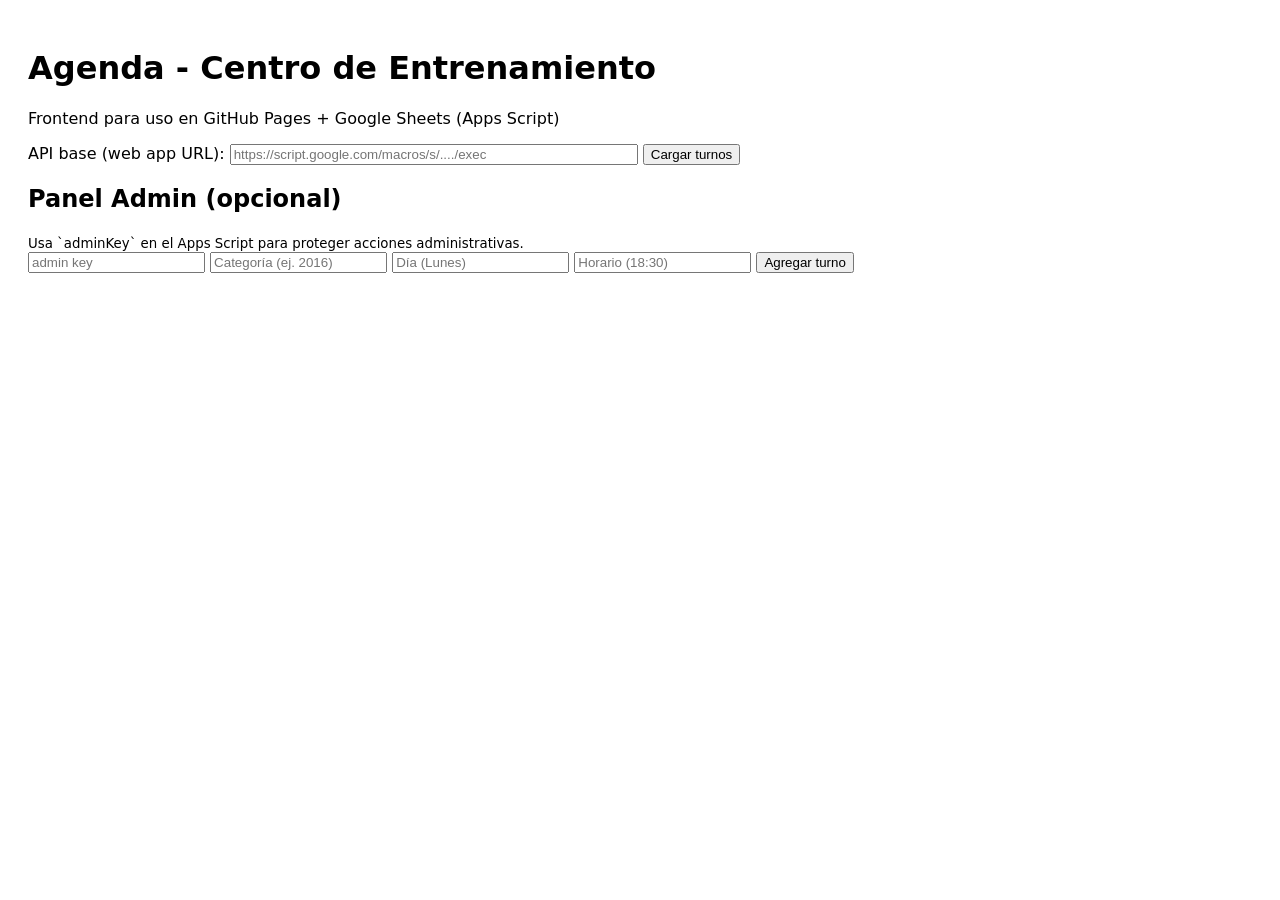
==== index.html @ ddddf14b "Initial scaffold: frontend + Apps Script" ====
<!doctype html>
<html lang="es">
<head>
  <meta charset="utf-8" />
  <meta name="viewport" content="width=device-width,initial-scale=1" />
  <title>Agenda - Centro de Entrenamiento</title>
  <link rel="stylesheet" href="src/styles.css">
</head>
<body>
  <header>
    <h1>Agenda - Centro de Entrenamiento</h1>
    <p>Frontend para uso en GitHub Pages + Google Sheets (Apps Script)</p>
  </header>

  <main>
    <section id="controls">
      <label>API base (web app URL): <input id="apiBase" placeholder="https://script.google.com/macros/s/..../exec"></label>
      <button id="loadBtn">Cargar turnos</button>
    </section>

    <section id="schedules">
      <!-- listado de turnos se renderiza aquí -->
    </section>

    <section id="adminPanel">
      <h2>Panel Admin (opcional)</h2>
      <small>Usa `adminKey` en el Apps Script para proteger acciones administrativas.</small>
      <div>
        <input id="adminKey" placeholder="admin key">
        <input id="newCategory" placeholder="Categoría (ej. 2016)">
        <input id="newDay" placeholder="Día (Lunes)">
        <input id="newTime" placeholder="Horario (18:30)">
        <button id="addScheduleBtn">Agregar turno</button>
      </div>
    </section>
  </main>

  <script src="src/app.js"></script>
</body>
</html>
---- src/styles.css ----
body{ font-family: system-ui, -apple-system, 'Segoe UI', Roboto, sans-serif; padding:20px; }
header{ margin-bottom: 16px }
.schedule{ border:1px solid #ddd; padding:8px; margin:8px 0 }
#controls input{ width:400px }
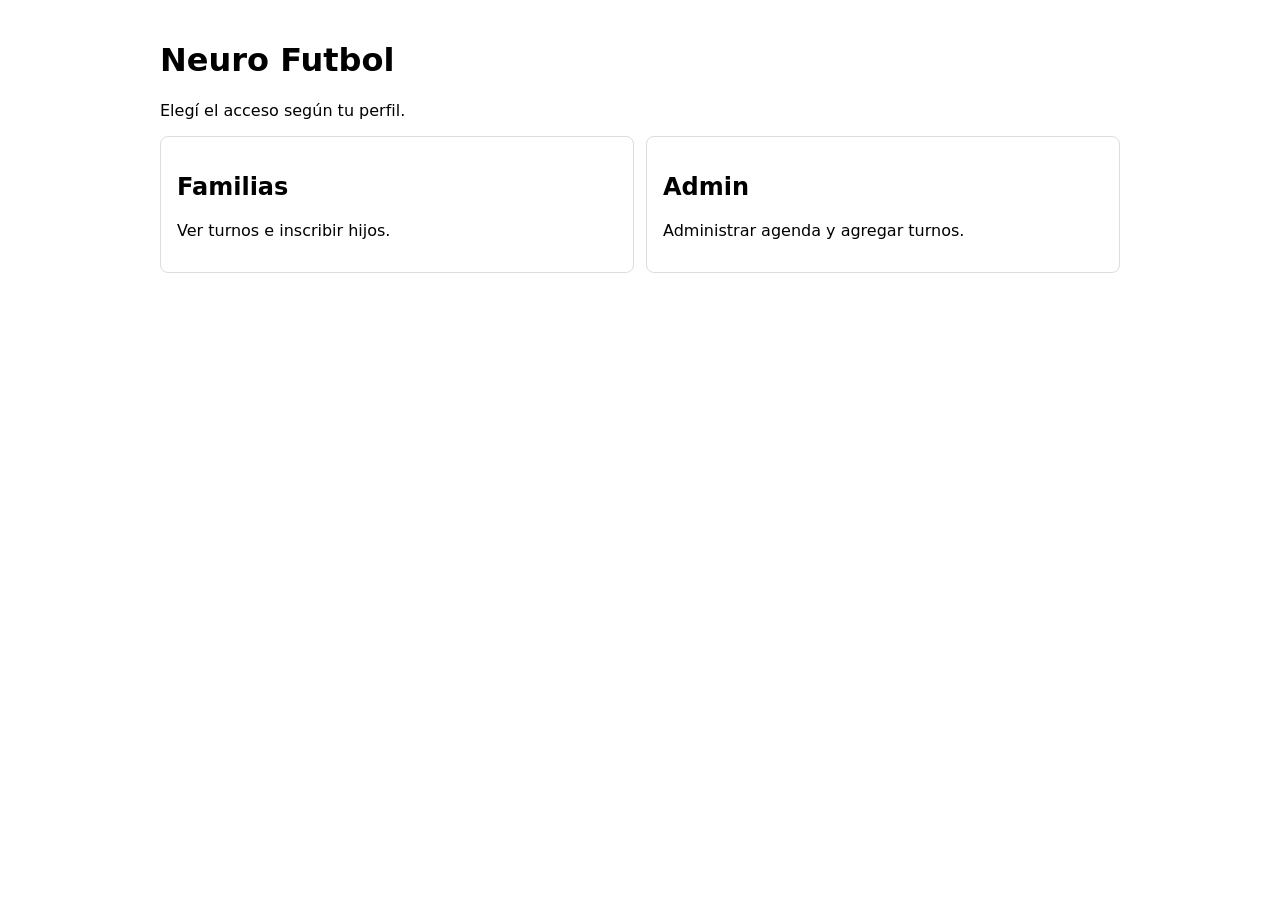
==== commit cccac961: "Separate family/admin flows and routes for GitHub Pages" ====
--- a/index.html
+++ b/index.html
@@ -3,38 +3,26 @@
 <head>
   <meta charset="utf-8" />
   <meta name="viewport" content="width=device-width,initial-scale=1" />
-  <title>Agenda - Centro de Entrenamiento</title>
+  <title>Neuro Futbol - Acceso</title>
   <link rel="stylesheet" href="src/styles.css">
 </head>
 <body>
   <header>
-    <h1>Agenda - Centro de Entrenamiento</h1>
-    <p>Frontend para uso en GitHub Pages + Google Sheets (Apps Script)</p>
+    <h1>Neuro Futbol</h1>
+    <p>Elegí el acceso según tu perfil.</p>
   </header>
 
   <main>
-    <section id="controls">
-      <label>API base (web app URL): <input id="apiBase" placeholder="https://script.google.com/macros/s/..../exec"></label>
-      <button id="loadBtn">Cargar turnos</button>
-    </section>
-
-    <section id="schedules">
-      <!-- listado de turnos se renderiza aquí -->
-    </section>
-
-    <section id="adminPanel">
-      <h2>Panel Admin (opcional)</h2>
-      <small>Usa `adminKey` en el Apps Script para proteger acciones administrativas.</small>
-      <div>
-        <input id="adminKey" placeholder="admin key">
-        <input id="newCategory" placeholder="Categoría (ej. 2016)">
-        <input id="newDay" placeholder="Día (Lunes)">
-        <input id="newTime" placeholder="Horario (18:30)">
-        <button id="addScheduleBtn">Agregar turno</button>
-      </div>
+    <section class="entry-grid">
+      <a class="entry-card" href="familias.html">
+        <h2>Familias</h2>
+        <p>Ver turnos e inscribir hijos.</p>
+      </a>
+      <a class="entry-card" href="admin.html">
+        <h2>Admin</h2>
+        <p>Administrar agenda y agregar turnos.</p>
+      </a>
     </section>
   </main>
-
-  <script src="src/app.js"></script>
 </body>
 </html>
--- a/src/styles.css
+++ b/src/styles.css
@@ -1,4 +1,9 @@
-body{ font-family: system-ui, -apple-system, 'Segoe UI', Roboto, sans-serif; padding:20px; }
-header{ margin-bottom: 16px }
-.schedule{ border:1px solid #ddd; padding:8px; margin:8px 0 }
-#controls input{ width:400px }
+body{ font-family: system-ui, -apple-system, 'Segoe UI', Roboto, sans-serif; padding:20px; max-width:960px; margin:0 auto; }
+header{ margin-bottom:16px; }
+.entry-grid{ display:grid; grid-template-columns:repeat(auto-fit, minmax(220px, 1fr)); gap:12px; }
+.entry-card{ display:block; border:1px solid #ddd; border-radius:8px; padding:16px; text-decoration:none; color:inherit; }
+.entry-card:hover{ border-color:#999; }
+.toolbar{ margin-bottom:12px; }
+.schedule{ border:1px solid #ddd; border-radius:8px; padding:10px; margin:8px 0; }
+.form-row{ display:grid; grid-template-columns:repeat(auto-fit, minmax(160px, 1fr)); gap:8px; align-items:center; }
+input, button{ font:inherit; padding:8px; }
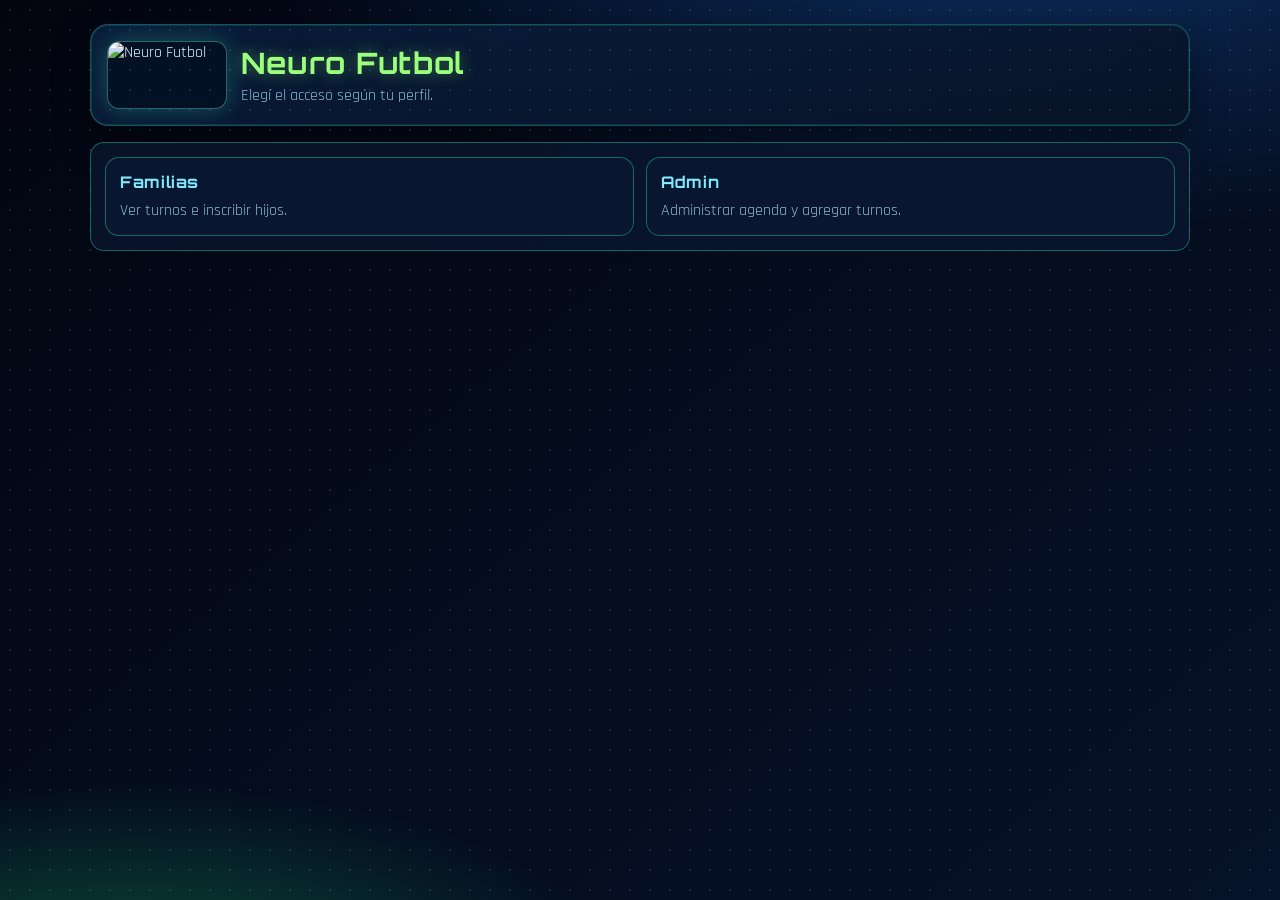
==== commit 3220a371: "Refresh UI with neon brand look and shared logo header" ====
--- a/index.html
+++ b/index.html
@@ -4,12 +4,20 @@
   <meta charset="utf-8" />
   <meta name="viewport" content="width=device-width,initial-scale=1" />
   <title>Neuro Futbol - Acceso</title>
+  <link rel="preconnect" href="https://fonts.googleapis.com">
+  <link rel="preconnect" href="https://fonts.gstatic.com" crossorigin>
+  <link href="https://fonts.googleapis.com/css2?family=Orbitron:wght@500;700;800&family=Rajdhani:wght@400;500;700&display=swap" rel="stylesheet">
   <link rel="stylesheet" href="src/styles.css">
 </head>
 <body>
-  <header>
-    <h1>Neuro Futbol</h1>
-    <p>Elegí el acceso según tu perfil.</p>
+  <header class="hero">
+    <div class="brand">
+      <img class="brand-logo" src="src/logo-neuro-futbol.png" alt="Neuro Futbol">
+      <div>
+        <h1>Neuro Futbol</h1>
+        <p>Elegí el acceso según tu perfil.</p>
+      </div>
+    </div>
   </header>
 
   <main>
--- a/src/styles.css
+++ b/src/styles.css
@@ -1,9 +1,207 @@
-body{ font-family: system-ui, -apple-system, 'Segoe UI', Roboto, sans-serif; padding:20px; max-width:960px; margin:0 auto; }
-header{ margin-bottom:16px; }
-.entry-grid{ display:grid; grid-template-columns:repeat(auto-fit, minmax(220px, 1fr)); gap:12px; }
-.entry-card{ display:block; border:1px solid #ddd; border-radius:8px; padding:16px; text-decoration:none; color:inherit; }
-.entry-card:hover{ border-color:#999; }
-.toolbar{ margin-bottom:12px; }
-.schedule{ border:1px solid #ddd; border-radius:8px; padding:10px; margin:8px 0; }
-.form-row{ display:grid; grid-template-columns:repeat(auto-fit, minmax(160px, 1fr)); gap:8px; align-items:center; }
-input, button{ font:inherit; padding:8px; }
+:root{
+  --bg-0:#020510;
+  --bg-1:#061229;
+  --card:#0a1730cc;
+  --line:#1ce6b466;
+  --text:#d8f9ff;
+  --muted:#8db7cf;
+  --green:#57f287;
+  --cyan:#3ad6ff;
+  --blue:#4f7dff;
+  --danger:#ff5f8a;
+}
+
+*{ box-sizing:border-box; }
+
+body{
+  margin:0;
+  min-height:100vh;
+  color:var(--text);
+  font-family:'Rajdhani', system-ui, sans-serif;
+  background:
+    radial-gradient(1200px 500px at 80% -10%, #0d2f61 0%, transparent 65%),
+    radial-gradient(700px 300px at 10% 110%, #0b4d3c 0%, transparent 70%),
+    linear-gradient(140deg, var(--bg-0), var(--bg-1));
+  padding:24px;
+}
+
+body::before{
+  content:"";
+  position:fixed;
+  inset:0;
+  pointer-events:none;
+  background-image:radial-gradient(#7dd9ff22 1px, transparent 1px);
+  background-size:20px 20px;
+}
+
+main{
+  max-width:1100px;
+  margin:0 auto;
+  display:grid;
+  gap:14px;
+}
+
+.hero{
+  max-width:1100px;
+  margin:0 auto 16px;
+  border:1px solid #1be3b24d;
+  border-radius:18px;
+  padding:16px;
+  background:linear-gradient(160deg, #0a1f3fe0, #071225dd);
+  box-shadow:0 16px 36px #00000066, inset 0 0 0 1px #8affdf1a;
+  display:flex;
+  align-items:center;
+  justify-content:space-between;
+  gap:12px;
+}
+
+.brand{
+  display:flex;
+  align-items:center;
+  gap:14px;
+}
+
+.brand-logo{
+  width:120px;
+  height:68px;
+  object-fit:cover;
+  border-radius:12px;
+  border:1px solid #68ffe25c;
+  box-shadow:0 0 24px #3cf8bf44;
+  background:#041024;
+}
+
+h1{
+  margin:0;
+  font-family:'Orbitron', sans-serif;
+  letter-spacing:.04em;
+  font-size:clamp(1.25rem, 2.3vw, 2rem);
+  color:#9cff7c;
+  text-shadow:0 0 16px #8fff6a66;
+}
+
+h2{
+  margin:0 0 8px;
+  font-family:'Orbitron', sans-serif;
+  color:#82e8ff;
+  letter-spacing:.04em;
+  font-size:1rem;
+}
+
+p{ margin:4px 0 0; color:var(--muted); }
+
+.top-nav a{
+  text-decoration:none;
+  color:#baf5ff;
+  border:1px solid #79ebff4a;
+  border-radius:999px;
+  padding:8px 12px;
+  background:#0b244699;
+}
+
+.entry-grid{
+  display:grid;
+  grid-template-columns:repeat(auto-fit, minmax(240px, 1fr));
+  gap:12px;
+}
+
+.entry-card,
+section{
+  border:1px solid var(--line);
+  border-radius:14px;
+  padding:14px;
+  background:var(--card);
+  backdrop-filter:blur(3px);
+}
+
+.entry-card{
+  text-decoration:none;
+  color:var(--text);
+  transition:.2s ease transform, .2s ease box-shadow, .2s ease border-color;
+}
+
+.entry-card:hover{
+  transform:translateY(-2px);
+  border-color:#55ffd1;
+  box-shadow:0 10px 24px #1ff5ac26;
+}
+
+.toolbar{ margin-bottom:0; }
+
+input, button{
+  font:inherit;
+  border-radius:10px;
+  border:1px solid #68b5ff4f;
+  background:#081d3bcc;
+  color:var(--text);
+  padding:9px 10px;
+}
+
+input::placeholder{ color:#89a9c0; }
+
+button{
+  cursor:pointer;
+  font-weight:700;
+  background:linear-gradient(120deg, #1f5eff, #15d5d6);
+  border-color:#6cc6ff;
+  color:#eaffff;
+}
+
+button:hover{ filter:brightness(1.08); }
+button:disabled{ opacity:.45; cursor:not-allowed; }
+
+.schedule{
+  border:1px solid #60f0ca55;
+  border-radius:12px;
+  padding:11px;
+  margin:8px 0;
+  background:#06172fb3;
+}
+
+.schedule strong{ color:#9cff7c; }
+
+.register{ background:linear-gradient(120deg, #12ca70, #2be1c6); border-color:#53ffb0; }
+.cancel{ background:linear-gradient(120deg, #c03662, #ff6d7d); border-color:#ff8ca4; }
+
+.form-row{
+  display:grid;
+  grid-template-columns:repeat(auto-fit, minmax(170px, 1fr));
+  gap:8px;
+  align-items:center;
+}
+
+small{ color:#8bb1c9; }
+
+.calendar-toolbar{
+  display:flex;
+  gap:8px;
+  align-items:center;
+  justify-content:space-between;
+  flex-wrap:wrap;
+  margin:8px 0 10px;
+}
+
+.calendar-grid{
+  display:grid;
+  grid-template-columns:repeat(7, minmax(120px, 1fr));
+  gap:8px;
+}
+
+.calendar-day{
+  border:1px solid #66d9ff55;
+  border-radius:10px;
+  padding:8px;
+  min-height:120px;
+  background:#071a31cc;
+}
+
+.calendar-day.muted{ opacity:.45; }
+.calendar-day-header{ font-size:12px; color:#89d3ec; margin-bottom:6px; }
+.calendar-item{ font-size:12px; margin:4px 0; padding:4px 6px; background:#0e2f47; border-radius:6px; }
+
+@media (max-width:820px){
+  body{ padding:14px; }
+  .hero{ flex-direction:column; align-items:flex-start; }
+  .brand-logo{ width:100%; max-width:240px; height:auto; }
+  .calendar-grid{ grid-template-columns:repeat(2, minmax(140px, 1fr)); }
+}
